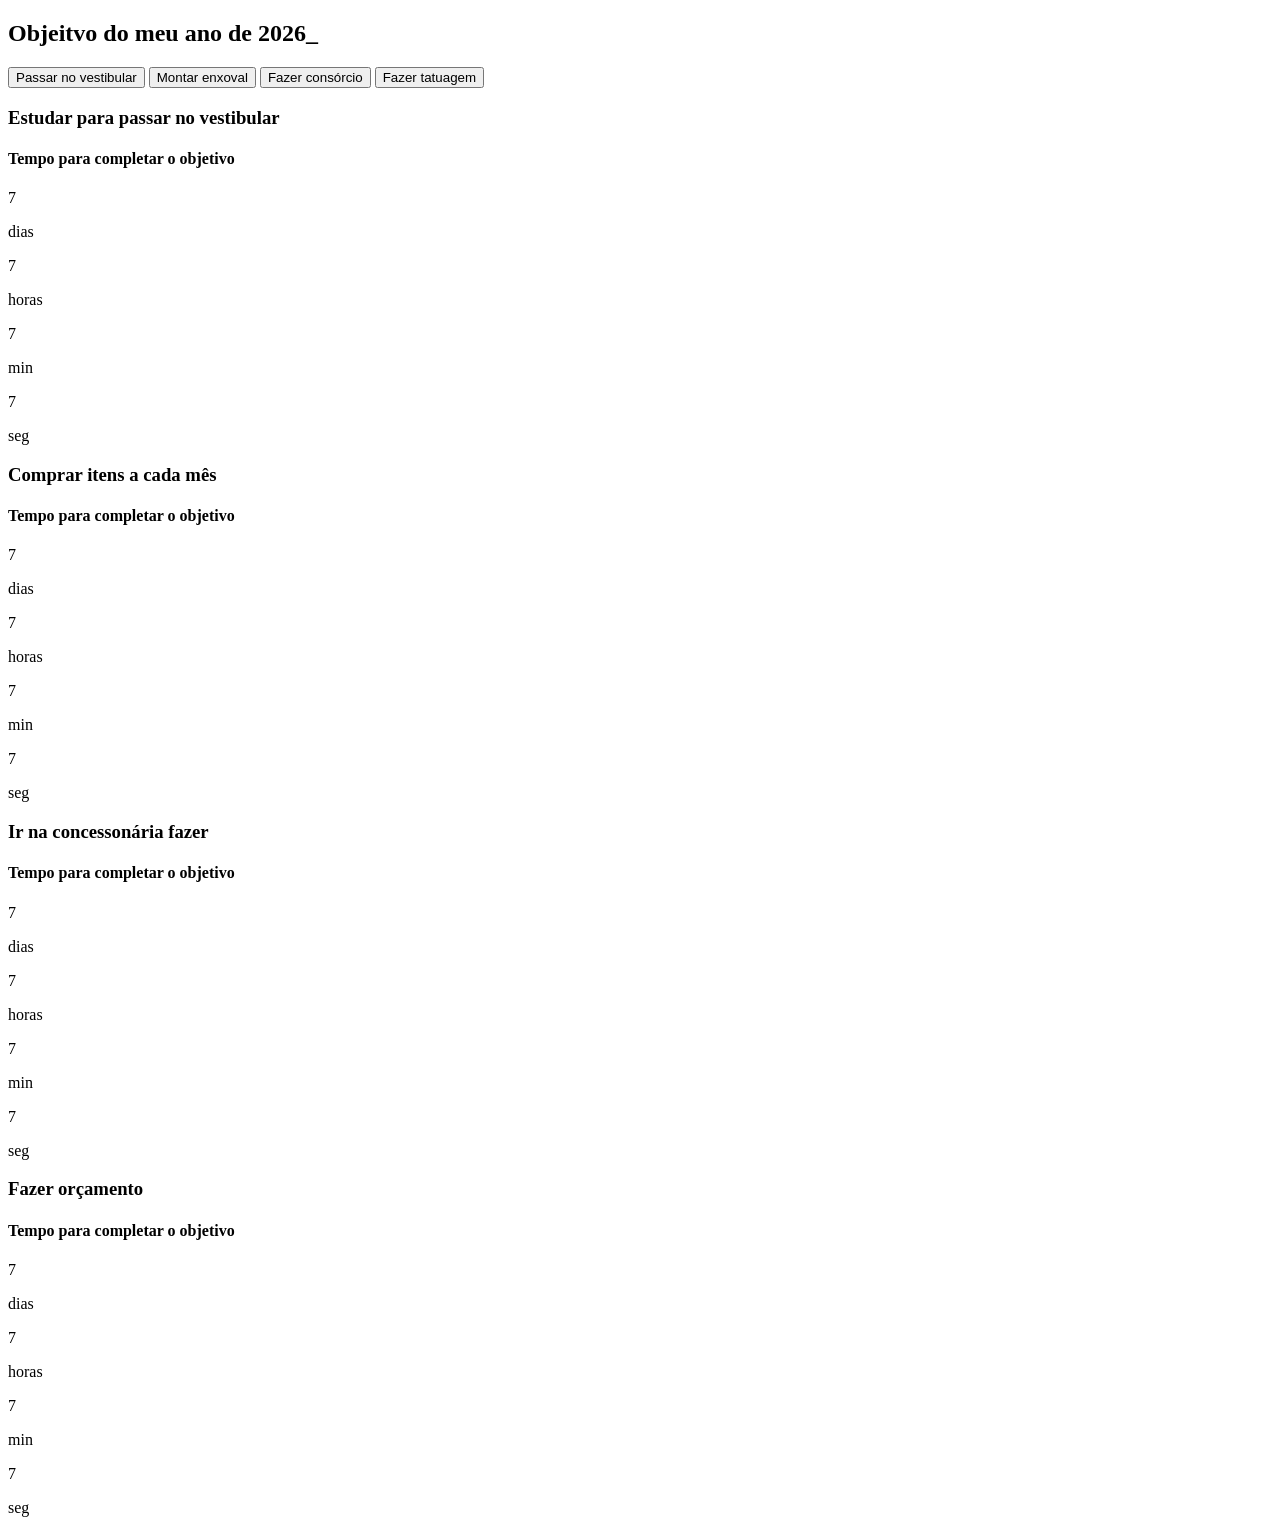
==== index.html @ 4ff67871 "hjna" ====
<!DOCTYPE html>
<html lang="pt-br">
   <head>
    <meta charset="UTF-8">
    <meta name="viewport" content="width=device-width, initial-scale=1.0">
    <title>Metas do meu ano de 2026</title>
    <link rel="stylesheet" href="style.css">
   </head> 
   
   <body>
     <section class="conteudo-principal">
        <h2 class="titulo-principal">Objeitvo do meu ano de 2026<span>_</span></h2>
        <div class="conteudo">
            <div class="botoes">
                <button class="botao-ativo">Passar no vestibular</button>
                <button class="botao">Montar enxoval</button>
                <button class="botao">Fazer consórcio</button>
                <button class="botao">Fazer tatuagem</button>
                </div>
                <div class="abas-textos">
                  <div class="aba-conteudo-ativo">
                    <h3 class="aba-conteudo-titulo-principal">Estudar para passar no vestibular</h3>
                    <h4 class="aba-conteudo-titulo-secundario">Tempo para completar o objetivo</h4>
                    <div class="contador">
                     <div class="contador-digito">
                        <p class="contador-digito-numero" id="dias0">7</p>
                        <p class="contador-digito-texto">dias</p>
                     </div>
                     <div class="contador-digito">
                        <p class="contador-digito-numero" id="horas0">7</p>
                        <p class="contador-digito-texto">horas</p>
                     </div>
                     <div class="contador-digito">
                        <p class="contador-digito-numero" id="min0">7</p>
                        <p class="contador-digito-texto">min</p>
                     </div>
                     <div class="contador-digito">
                        <p class="contador-digito-numero" id="seg0">7</p>
                        <p class="contador-digito-texto">seg</p>
                     </div>
                     </div>
                     </div>
                     <div class="aba-conteudo">
                    <h3 class="aba-conteudo-titulo-principal">Comprar itens a cada mês</h3>
                    <h4 class="aba-conteudo-titulo-secundario">Tempo para completar o objetivo</h4>
                    <div class="contador">
                     <div class="contador-digito">
                        <p class="contador-digito-numero" id="dias1">7</p>
                        <p class="contador-digito-texto">dias</p>
                     </div>
                     <div class="contador-digito">
                        <p class="contador-digito-numero" id="horas1">7</p>
                        <p class="contador-digito-texto">horas</p>
                     </div>
                     <div class="contador-digito">
                        <p class="contador-digito-numero" id="min1">7</p>
                        <p class="contador-digito-texto">min</p>
                     </div>
                     <div class="contador-digito">
                        <p class="contador-digito-numero" id="seg1">7</p>
                        <p class="contador-digito-texto">seg</p>
                     </div>
                     </div>
                     </div>
                     <div class="aba-conteudo">
                    <h3 class="aba-conteudo-titulo-principal">Ir na concessonária fazer</h3>
                    <h4 class="aba-conteudo-titulo-secundario">Tempo para completar o objetivo</h4>
                    <div class="contador">
                     <div class="contador-digito">
                        <p class="contador-digito-numero" id="dias2">7</p>
                        <p class="contador-digito-texto">dias</p>
                     </div>
                     <div class="contador-digito">
                        <p class="contador-digito-numero" id="horas2">7</p>
                        <p class="contador-digito-texto">horas</p>
                     </div>
                     <div class="contador-digito">
                        <p class="contador-digito-numero" id="min2">7</p>
                        <p class="contador-digito-texto">min</p>
                     </div>
                     <div class="contador-digito">
                        <p class="contador-digito-numero" id="seg2">7</p>
                        <p class="contador-digito-texto">seg</p>
                     </div>
                     </div>
                     </div>
                     <div class="aba-conteudo">
                    <h3 class="aba-conteudo-titulo-principal">Fazer orçamento</h3>
                    <h4 class="aba-conteudo-titulo-secundario">Tempo para completar o objetivo</h4>
                    <div class="contador">
                     <div class="contador-digito">
                        <p class="contador-digito-numero" id="dias3">7</p>
                        <p class="contador-digito-texto">dias</p>
                     </div>
                     <div class="contador-digito">
                        <p class="contador-digito-numero" id="horas3">7</p>
                        <p class="contador-digito-texto">horas</p>
                     </div>
                     <div class="contador-digito">
                        <p class="contador-digito-numero" id="min3">7</p>
                        <p class="contador-digito-texto">min</p>
                     </div>
                     <div class="contador-digito">
                        <p class="contador-digito-numero" id="seg3">7</p>
                        <p class="contador-digito-texto">seg</p>
                     </div>
                    </div>
                  </div>
                </div>
                
        </div>
     </section>
     <script src="main.js"></script>

   </body>
</html>
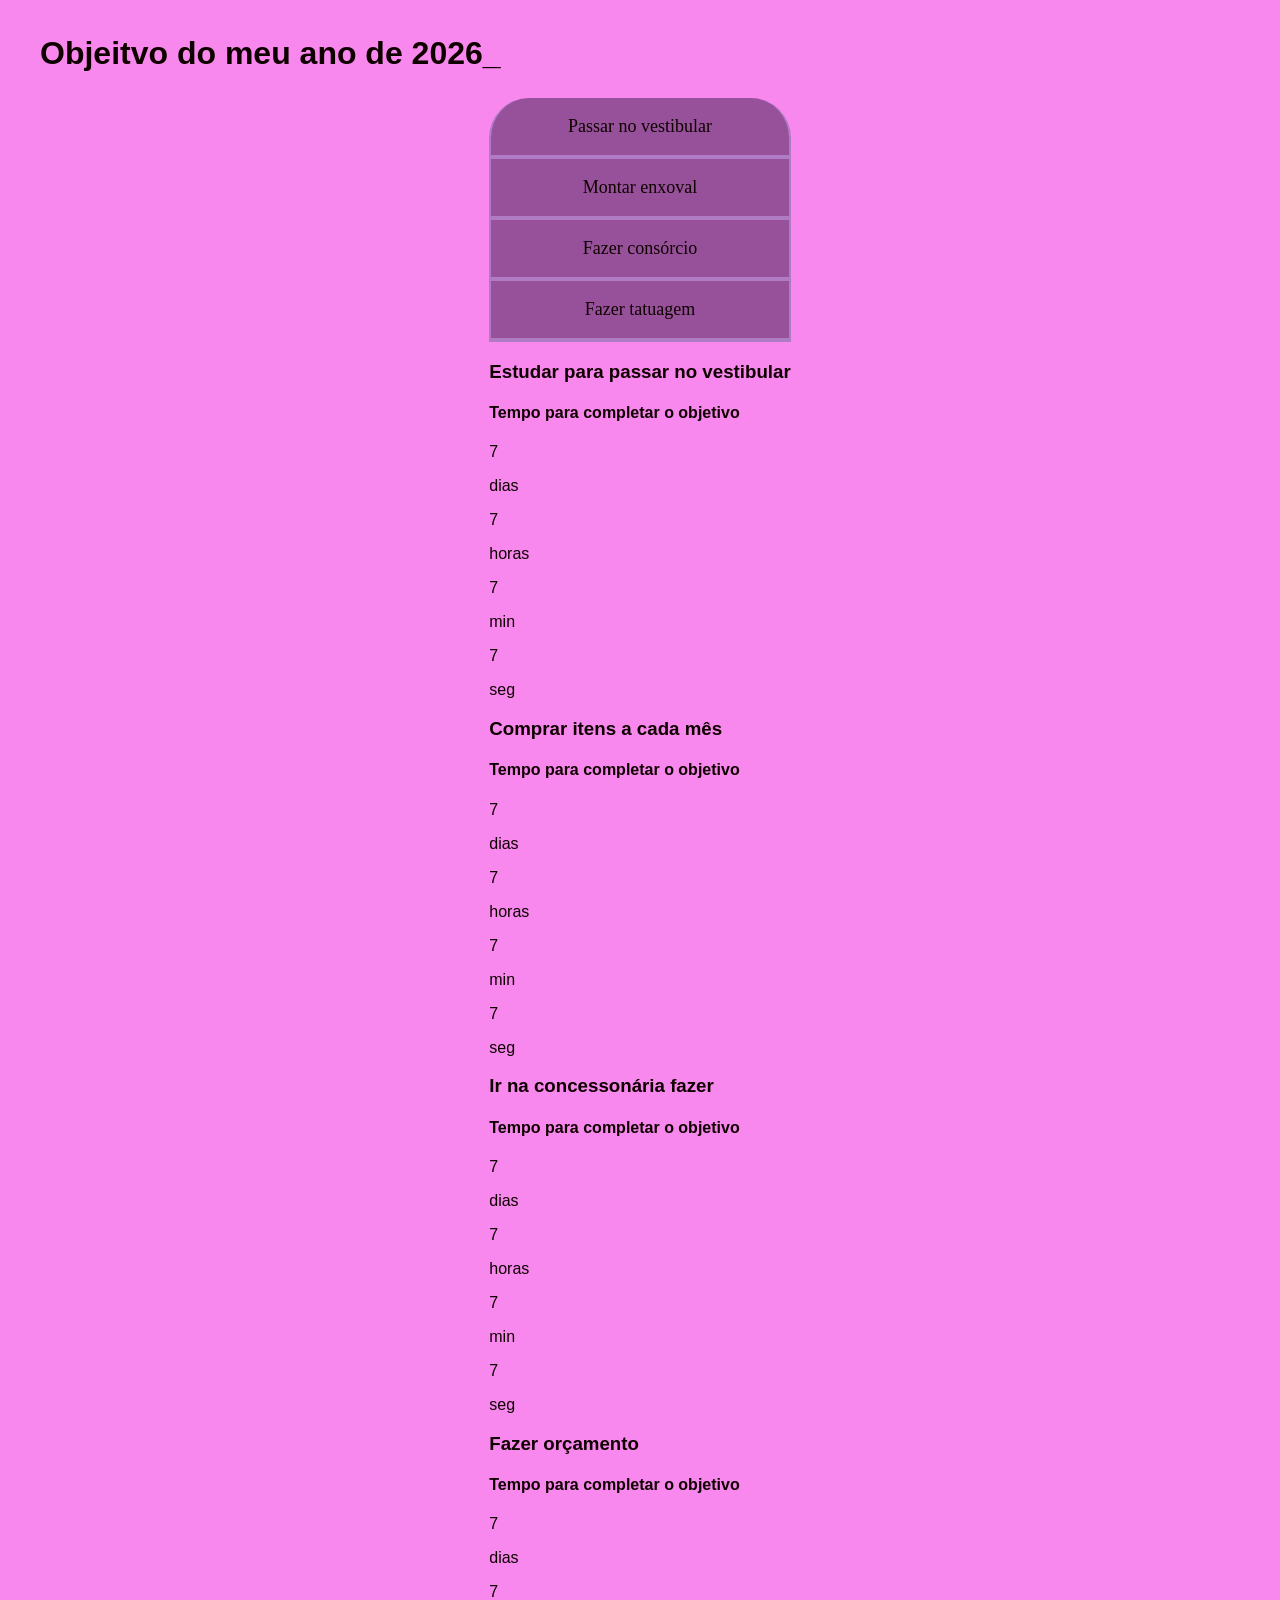
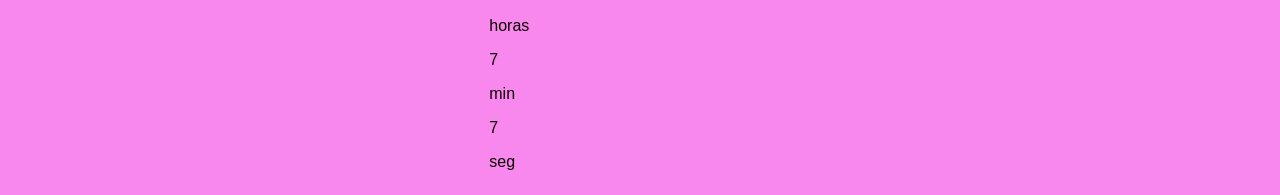
==== commit 0cac9bf5: "yhyy" ====
--- a/index.html
+++ b/index.html
@@ -12,7 +12,7 @@
         <h2 class="titulo-principal">Objeitvo do meu ano de 2026<span>_</span></h2>
         <div class="conteudo">
             <div class="botoes">
-                <button class="botao-ativo">Passar no vestibular</button>
+                <button class="botao ativo">Passar no vestibular</button>
                 <button class="botao">Montar enxoval</button>
                 <button class="botao">Fazer consórcio</button>
                 <button class="botao">Fazer tatuagem</button>
--- a/style.css
+++ b/style.css
@@ -0,0 +1,53 @@
+@import url('https://fonts.googleapis.com/css2?family=Chakra+Petch:wght@400;700&display=swap&#39');
+
+:root {
+    --cor-de-fundo: #f76febd2;
+    --grifar: #df3b6ce1;
+    --branco: #0f0000;
+    --botao-ativo: #b280c9e7;
+    --botao-inativo: #87488dda;
+    --texto-fundo: #000000;
+}
+
+body {
+    background-color: var(--cor-de-fundo);
+    color: var(--branco);
+    font-family:Arial, Helvetica, 'sans-serif';
+}
+
+.conteudo-principal{
+    display: flex;
+    flex-direction: column;
+    justify-content: center;
+    align-items: center;
+    max-width: 1200px;
+    width:100%;
+    margin: 0 auto;
+}
+
+.titulo-principal{
+    text-align: left;
+    width: 100%;
+    font-size: 32px;
+}
+
+.botao{
+    font-family:'Times New Roman', Times, serif;
+    background-color: var(--botao-inativo);
+    color: var(--branco);
+    display: flex;
+    justify-content: center;
+    padding: 1em;
+    font-size: 18px;
+    align-items: center;
+    width: 100%;
+    border-bottom: 4px solid var(--botao-ativo);
+    border-left: 2px solid var(--botao-ativo);
+    border-right: 2px solid var(--botao-ativo);
+    border-top: none;
+}
+
+.botao:first-child{
+    border-radius: 40px 40px 0 0;
+}
+
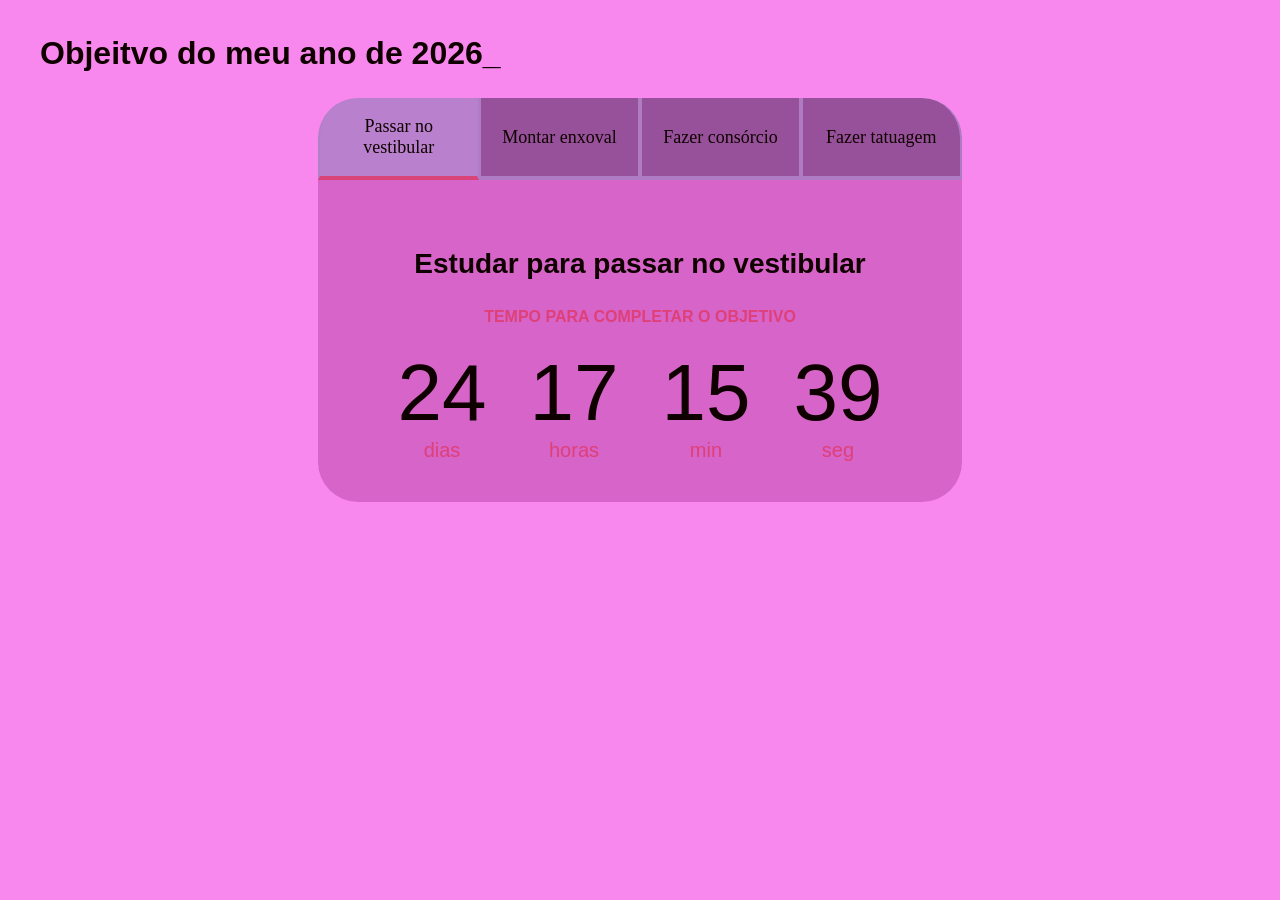
==== commit 9033415d: "bdg" ====
--- a/index.html
+++ b/index.html
@@ -18,7 +18,7 @@
                 <button class="botao">Fazer tatuagem</button>
                 </div>
                 <div class="abas-textos">
-                  <div class="aba-conteudo-ativo">
+                  <div class="aba-conteudo ativo">
                     <h3 class="aba-conteudo-titulo-principal">Estudar para passar no vestibular</h3>
                     <h4 class="aba-conteudo-titulo-secundario">Tempo para completar o objetivo</h4>
                     <div class="contador">
--- a/style.css
+++ b/style.css
@@ -6,7 +6,7 @@
     --branco: #0f0000;
     --botao-ativo: #b280c9e7;
     --botao-inativo: #87488dda;
-    --texto-fundo: #000000;
+    --texto-fundo: #c04bb094;
 }
 
 body {
@@ -51,3 +51,72 @@
     border-radius: 40px 40px 0 0;
 }
 
+.botoes{
+    display: flex;
+}
+
+.botao.ativo{
+    background-color: var(--botao-ativo);
+    border-bottom: 4px solid var(--grifar);
+    
+}
+
+.abas-textos{
+    background-color: var(--texto-fundo);
+    padding: 40px;
+    border-radius: 0 0 40px 40px;
+}
+
+.aba-conteudo.ativo{
+    display: block;
+}
+
+.aba-conteudo{
+    display: none;
+}
+
+.aba-conteudo-titulo-principal{
+    font-size: 28px;
+    text-align: center;
+}
+
+.aba-conteudo-titulo-secundario{
+    text-align: center;
+    color: var(--grifar);
+    text-transform: uppercase;
+}
+
+.contador{
+    display: flex;
+    justify-content: center;
+    flex-wrap: wrap;
+}
+
+.contador-digito{
+    padding: 0 16px;
+    text-align: center;
+    min-width: 100px;
+}
+
+.contador-digito-numero{
+    font-size: 80px;
+    margin: 0;
+}
+
+.contador-digito-texto{
+    color: var(--grifar);
+    font-size: 20px;
+    margin: 0;
+}
+
+@media screen and (min-width: 768px){
+    .botao{
+        display: flex;
+    }
+    .botao:first-child{
+        border-radius: 40px 0 0 0;
+    }
+    .botao:last-child{
+        border-radius: 0 40px 0 0;
+    }
+}
